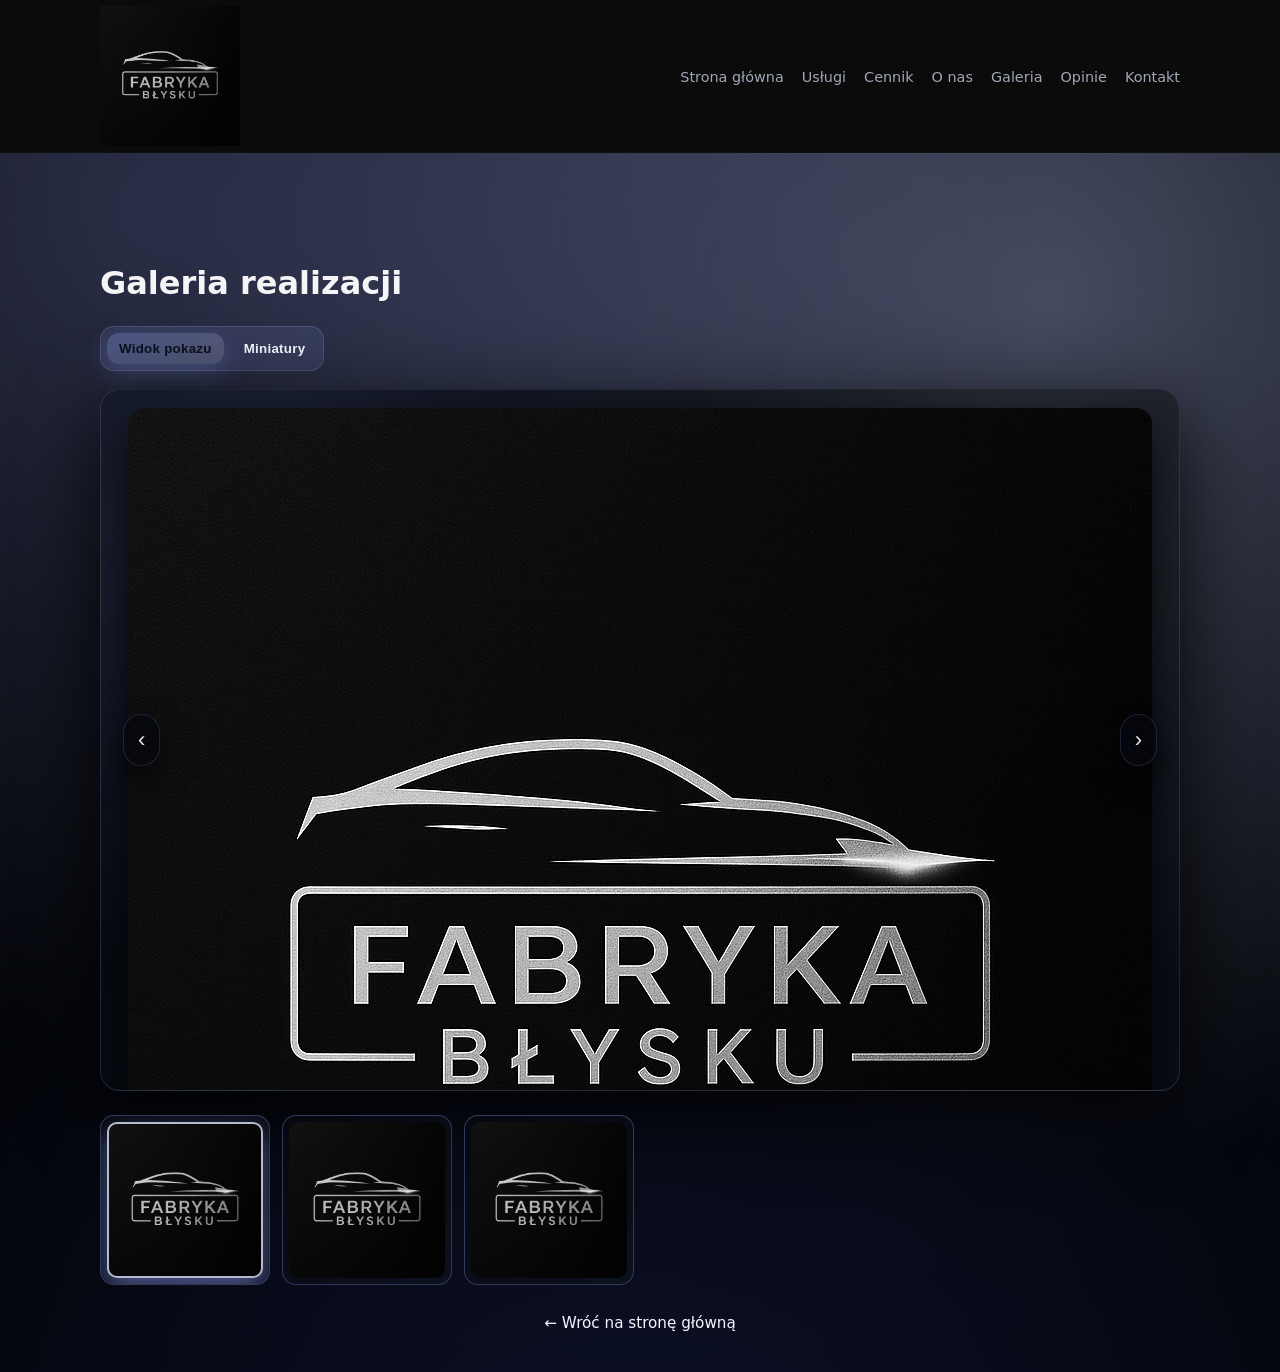
==== gallery.html @ 38658746 "Improve gallery fit and ensure reviews fallback" ====
<!DOCTYPE html>
<html lang="pl">
<head>
    <meta charset="UTF-8">
    <title>Galeria - Fabryka Błysku</title>
    <meta name="viewport" content="width=device-width, initial-scale=1">
    <link rel="stylesheet" href="style.css">
    <style>
        .gallery-page {
            min-height: 100vh;
            background:
                radial-gradient(circle at 12% 5%, rgba(158, 167, 255, 0.22) 0, transparent 52%),
                radial-gradient(circle at 82% 12%, rgba(192, 203, 255, 0.32) 0, transparent 58%),
                radial-gradient(circle at 50% 120%, rgba(37, 46, 113, 0.35) 0, transparent 55%);
            color: var(--color-text, #e5e7eb);
            padding-top: 90px;
            padding-bottom: 40px;
        }

        .gallery-wrapper {
            max-width: 1120px;
            margin: 0 auto;
            padding: 0 20px;
        }

        .gallery-header {
            margin-bottom: 24px;
        }

        .gallery-header h1 {
            font-size: 2rem;
            margin-bottom: 8px;
        }

        .gallery-header p {
            color: var(--color-text-muted, #9ca3af);
            max-width: 48rem;
        }

        .gallery-shell {
            display: flex;
            flex-direction: column;
            gap: 18px;
        }

        .gallery-toolbar {
            display: flex;
            justify-content: space-between;
            align-items: center;
            gap: 14px;
            flex-wrap: wrap;
        }

        .gallery-view-switch {
            display: inline-flex;
            gap: 8px;
            background: rgba(148, 163, 255, 0.12);
            padding: 6px;
            border-radius: 14px;
            border: 1px solid rgba(192, 203, 255, 0.16);
        }

        .gallery-chip {
            border: none;
            background: transparent;
            color: var(--color-primary-strong, #e5e7eb);
            padding: 8px 12px;
            border-radius: 12px;
            cursor: pointer;
            font-weight: 600;
            letter-spacing: 0.02em;
            transition: background 0.18s ease, transform 0.18s ease, color 0.18s ease;
        }

        .gallery-chip.is-active {
            background: linear-gradient(135deg, rgba(148, 163, 255, 0.28), rgba(224, 231, 255, 0.18));
            color: #0b1020;
            box-shadow: 0 10px 26px rgba(148, 163, 255, 0.26);
        }

        .gallery-slider {
            position: relative;
            border-radius: 20px;
            overflow: hidden;
            background: radial-gradient(circle at 12% 18%, rgba(148, 163, 255, 0.18), transparent 42%),
                        radial-gradient(circle at 86% 6%, rgba(255, 255, 255, 0.12), transparent 50%),
                        linear-gradient(145deg, rgba(5, 8, 14, 0.94), rgba(10, 15, 26, 0.96));
            box-shadow: 0 24px 80px rgba(0, 0, 0, 0.85);
            border: 1px solid rgba(192, 203, 255, 0.12);
            display: grid;
            grid-template-rows: 1fr auto;
            aspect-ratio: var(--active-ratio, 16 / 10);
            max-height: min(78vh, 760px);
            min-height: 360px;
            transition: aspect-ratio 0.35s ease;
        }

        .gallery-visual {
            position: relative;
            width: 100%;
            height: 100%;
            display: flex;
            align-items: center;
            justify-content: center;
            padding: 18px;
        }

        #gallery-active-image {
            max-width: 100%;
            max-height: 100%;
            width: auto;
            height: auto;
            object-fit: contain;
            border-radius: 16px;
            background: radial-gradient(circle at 20% 16%, rgba(148, 163, 255, 0.15), transparent 44%),
                        linear-gradient(145deg, rgba(10, 15, 24, 0.9), rgba(5, 8, 14, 0.94));
            box-shadow: 0 18px 48px rgba(0, 0, 0, 0.85);
        }

        .gallery-caption {
            position: absolute;
            left: 18px;
            right: 18px;
            bottom: 16px;
            display: flex;
            justify-content: space-between;
            align-items: center;
            gap: 12px;
            background: linear-gradient(90deg, rgba(5, 8, 14, 0.85), rgba(5, 8, 14, 0.3));
            border-radius: 12px;
            padding: 10px 12px;
            border: 1px solid rgba(255, 255, 255, 0.06);
        }

        .gallery-counter {
            font-weight: 700;
            color: var(--color-primary-strong, #e5e7eb);
            letter-spacing: 0.08em;
        }

        .gallery-name {
            color: var(--color-text-muted, #9ca3af);
            font-size: 0.95rem;
            white-space: nowrap;
            overflow: hidden;
            text-overflow: ellipsis;
        }

        .gallery-slider-nav {
            position: absolute;
            inset: 0;
            display: flex;
            align-items: center;
            justify-content: space-between;
            pointer-events: none;
            padding: 14px;
        }

        .gallery-arrow {
            pointer-events: auto;
            border: none;
            background: rgba(5, 8, 14, 0.72);
            padding: 12px 14px;
            border-radius: 999px;
            color: #e5e7eb;
            font-size: 22px;
            cursor: pointer;
            margin: 0 8px;
            transition: background 0.2s, transform 0.2s, box-shadow 0.2s;
            border: 1px solid rgba(148, 163, 255, 0.18);
            box-shadow: 0 16px 30px rgba(0, 0, 0, 0.6);
        }

        .gallery-arrow:hover {
            background: rgba(5, 8, 14, 0.95);
            transform: translateY(-1px);
            box-shadow: 0 20px 36px rgba(0, 0, 0, 0.75);
        }

        .gallery-dots {
            display: flex;
            gap: 8px;
            justify-content: center;
            padding: 12px 14px 18px;
        }

        .gallery-dot {
            width: 10px;
            height: 10px;
            border-radius: 999px;
            background: rgba(148, 163, 255, 0.25);
            border: 1px solid rgba(192, 203, 255, 0.12);
            transition: transform 0.18s ease, background 0.18s ease;
        }

        .gallery-dot.is-active {
            transform: scale(1.2);
            background: linear-gradient(135deg, rgba(148, 163, 255, 0.9), rgba(224, 231, 255, 0.75));
        }

        .gallery-thumbs {
            display: grid;
            grid-template-columns: repeat(auto-fill, minmax(160px, 1fr));
            gap: 12px;
            margin-top: 6px;
        }

        .gallery-thumb {
            position: relative;
            border-radius: 14px;
            overflow: hidden;
            border: 1px solid rgba(148, 163, 255, 0.3);
            background: linear-gradient(145deg, rgba(5, 8, 14, 0.98), rgba(12, 18, 30, 0.92));
            padding: 6px;
            cursor: pointer;
            transition: transform 0.16s ease, box-shadow 0.16s ease, border-color 0.16s ease;
            display: grid;
            place-items: center;
        }

        .gallery-thumb img {
            width: 100%;
            height: 100%;
            object-fit: cover;
            border-radius: 10px;
        }

        .gallery-thumb:hover {
            transform: translateY(-3px);
            border-color: rgba(224, 231, 255, 0.55);
            box-shadow: 0 16px 32px rgba(0, 0, 0, 0.7);
        }

        .gallery-thumb.is-active::after {
            content: "";
            position: absolute;
            inset: 6px;
            border: 2px solid rgba(224, 231, 255, 0.8);
            border-radius: 10px;
            pointer-events: none;
            box-shadow: 0 10px 26px rgba(148, 163, 255, 0.5);
        }

        .gallery-empty {
            color: var(--color-text-muted, #9ca3af);
            text-align: center;
            grid-column: 1 / -1;
        }

        .gallery-back {
            margin-top: 28px;
            text-align: center;
        }

        .gallery-back a {
            text-decoration: none;
            color: var(--color-primary-strong, #e5e7eb);
            font-size: 0.95rem;
        }

        @media (max-width: 900px) {
            .gallery-slider {
                aspect-ratio: var(--active-ratio, 4 / 3);
            }
        }

        @media (max-width: 768px) {
            .gallery-header h1 {
                font-size: 1.4rem;
            }
            .gallery-toolbar {
                align-items: flex-start;
            }
            .gallery-hint {
                font-size: 0.9rem;
            }
            .gallery-thumb {
                padding: 4px;
            }
        }
    </style>
</head>
<body class="body-gallery">
    <header class="site-header">
        <nav class="nav" aria-label="Główna nawigacja">
            <div class="nav-logo">
                <a href="index.html" aria-label="Powrót na stronę główną">
                    <img src="assets/img/logo-fabryka-blysku.png" alt="Fabryka Błysku - logo" class="logo-img">
                </a>
            </div>
            <button class="nav-toggle" aria-label="Otwórz menu" aria-expanded="false">
                <span class="nav-toggle-bar"></span>
                <span class="nav-toggle-bar"></span>
                <span class="nav-toggle-bar"></span>
            </button>
            <ul class="nav-links">
                <li><a href="index.html#start">Strona główna</a></li>
                <li><a href="index.html#uslugi">Usługi</a></li>
                <li><a href="index.html#cennik">Cennik</a></li>
                <li><a href="index.html#onas">O nas</a></li>
                <li><a href="gallery.html">Galeria</a></li>
                <li><a href="index.html#opinie">Opinie</a></li>
                <li><a href="index.html#kontakt">Kontakt</a></li>
            </ul>
        </nav>
    </header>

    <main class="gallery-page">
        <div class="gallery-wrapper">
            <header class="gallery-header">
                <h1>Galeria realizacji</h1>
            </header>

            <section aria-label="Pokaz slajdów z realizacjami" class="gallery-shell">
                <div class="gallery-toolbar">
                    <div class="gallery-view-switch" role="group" aria-label="Przełącz widok galerii">
                        <button class="gallery-chip is-active" type="button" data-view="slider">Widok pokazu</button>
                        <button class="gallery-chip" type="button" data-view="grid">Miniatury</button>
                    </div>
                </div>

                <div class="gallery-slider" id="gallery-slider" aria-live="polite">
                    <div class="gallery-visual">
                        <img id="gallery-active-image" src="" alt="" loading="lazy">
                        <div class="gallery-caption">
                            <span class="gallery-counter" id="gallery-counter">0/0</span>
                            <span class="gallery-name" id="gallery-name">Ładuję zdjęcia...</span>
                        </div>
                    </div>

                    <div class="gallery-slider-nav">
                        <button class="gallery-arrow" type="button" data-direction="prev" aria-label="Poprzednie zdjęcie">‹</button>
                        <button class="gallery-arrow" type="button" data-direction="next" aria-label="Następne zdjęcie">›</button>
                    </div>
                    <div class="gallery-dots" id="gallery-dots" aria-hidden="true"></div>
                </div>

                <div class="gallery-thumbs" id="gallery-thumbs" aria-label="Miniatury realizacji"></div>
            </section>

            <div class="gallery-back">
                <a href="index.html#start">← Wróć na stronę główną</a>
            </div>
        </div>
    </main>

    <script src="script.js"></script>
    <script src="gallery.js"></script>
</body>
</html>
---- style.css ----
﻿/* Zmienne i reset */
:root {
    --color-bg: #05070a;
    --color-bg-elevated: #0b0f16;
    --color-bg-soft: #10151f;
    --color-primary: #e0e7ff;
    --color-primary-strong: #f5f7ff;
    --color-accent: #9ea7ff;
    --color-accent-strong: #c0cbff;
    --color-silver: #c0c4d2;
    --color-border: #242a36;
    --color-text: #f5f5f7;
    --color-text-muted: #a1a7b7;
    --shadow-soft: 0 18px 40px rgba(0, 0, 0, 0.6);
    --radius-md: 12px;
    --radius-lg: 20px;
    --radius-pill: 999px;

    --font-sans: system-ui, -apple-system, BlinkMacSystemFont, "Segoe UI", sans-serif;

    --transition-fast: 0.18s ease-out;
    --transition-med: 0.28s ease-out;

    --container-width: 1120px;
}

*,
*::before,
*::after {
    box-sizing: border-box;
}

html {
    scroll-behavior: smooth;
}

body {
    margin: 0;
    font-family: var(--font-sans);
    background: radial-gradient(circle at top, #121725 0, #05070a 55%, #020308 100%);
    color: var(--color-text);
    -webkit-font-smoothing: antialiased;
}

/* Kontener */

.container {
    max-width: var(--container-width);
    margin: 0 auto;
    padding-inline: 20px;
}

/* Sekcje */

.section {
    padding: 80px 0;
    position: relative;
}

.section-header {
    margin: 0 auto 32px;
    text-align: center;
}

.section-header h2 {
    font-size: 1.8rem;
    letter-spacing: 0.08em;
    text-transform: uppercase;
    margin: 0 0 10px;
    color: var(--color-primary-strong);
}

.section-header p {
    margin: 0;
    color: var(--color-text-muted);
}

/* Observed sections - animacje wejĹ›cia */

.js-observe {
    opacity: 0;
    transform: translateY(40px) scale(0.98);
    transition:
        opacity var(--transition-med),
        transform var(--transition-med);
}

.js-observe.in-view {
    opacity: 1;
    transform: translateY(0) scale(1);
}

/* Header / nawigacja */

.site-header {
    position: sticky;
    top: 0;
    z-index: 1000;
    backdrop-filter: blur(16px);
    background: #0b0b0b;
    border-bottom: 1px solid rgba(255, 255, 255, 0.02);
}

.nav {
    max-width: var(--container-width);
    margin: 0 auto;
    padding: 6px 20px;
    display: flex;
    align-items: center;
    justify-content: space-between;
}

/* Logo */

.nav-logo {
    display: flex;
    align-items: center;
    gap: 10px;
}

.logo-img {
    height: 64px;
    width: auto;
    display: block;
}

/* Menu desktop */

.nav-links {
    list-style: none;
    margin: 0;
    padding: 0;
    display: none;
    gap: 18px;
    align-items: center;
}

.nav-links a {
    text-decoration: none;
    color: var(--color-text-muted);
    font-size: 0.9rem;
    position: relative;
    padding: 6px 0;
}

.nav-links a::after {
    content: "";
    position: absolute;
    left: 0;
    bottom: 0;
    width: 0;
    height: 2px;
    border-radius: var(--radius-pill);
    background: linear-gradient(90deg, var(--color-accent), var(--color-primary-strong));
    transition: width var(--transition-fast);
}

.nav-links a:hover,
.nav-links a:focus-visible {
    color: var(--color-primary-strong);
}

.nav-links a:hover::after,
.nav-links a:focus-visible::after {
    width: 100%;
}

/* Hamburger */

.nav-toggle {
    border: none;
    background: transparent;
    padding: 6px;
    border-radius: 999px;
    display: inline-flex;
    flex-direction: column;
    justify-content: center;
    gap: 5px;
    cursor: pointer;
}

.nav-toggle-bar {
    width: 20px;
    height: 2px;
    border-radius: 999px;
    background: var(--color-primary);
    transition: transform 0.18s ease-out, opacity 0.18s ease-out;
}

/* Mobilne menu */

body.nav-open .nav-links {
    position: absolute;
    inset: 100% 10px auto 10px;
    background: rgba(5, 7, 10, 0.98);
    border-radius: 0 0 16px 16px;
    box-shadow: 0 24px 40px rgba(0, 0, 0, 0.8);
    display: flex;
    flex-direction: column;
    padding: 10px 16px 16px;
}

body.nav-open .nav-toggle-bar:nth-child(1) {
    transform: translateY(7px) rotate(45deg);
}

body.nav-open .nav-toggle-bar:nth-child(2) {
    opacity: 0;
}

body.nav-open .nav-toggle-bar:nth-child(3) {
    transform: translateY(-7px) rotate(-45deg);
}

/* HERO */

.hero {
    position: relative;
    min-height: calc(100vh - 62px);
    display: flex;
    align-items: center;
    overflow: hidden;
    padding: 0 0 60px;
}

.hero-bg-layer {
    position: absolute;
    inset: 0;
    z-index: -1;
    background:
        radial-gradient(circle at 10% 0, rgba(158, 167, 255, 0.16) 0, transparent 55%),
        radial-gradient(circle at 80% 10%, rgba(192, 203, 255, 0.22) 0, transparent 52%),
        radial-gradient(circle at 50% 120%, rgba(37, 46, 113, 0.35) 0, transparent 55%);
    mix-blend-mode: screen;
    pointer-events: none;
    opacity: 0.9;
}

/* Dodatkowy glow po prawej stronie */
.hero-glow {
    position: absolute;
    z-index: 0;
    right: -16%;
    bottom: -30%;
    width: 520px;
    height: 520px;
    background:
        radial-gradient(circle at 30% 20%, rgba(240, 244, 255, 0.22), transparent 60%),
        radial-gradient(circle at 70% 80%, rgba(107, 114, 255, 0.38), transparent 65%);
    filter: blur(4px);
    opacity: 0.85;
    pointer-events: none;
}

.hero-inner {
    position: relative;
    width: 100%;
    z-index: 2;
}

.hero-content {
    max-width: 42rem;
    margin: 0 auto;
    padding-inline: 20px;
}

.hero h1 {
    font-size: 2.1rem;
    margin: 0 0 16px;
    letter-spacing: 0.06em;
    text-transform: uppercase;
}

.hero-subtitle {
    margin: 0 0 24px;
    color: var(--color-text-muted);
    font-size: 1rem;
    line-height: 1.6;
}

.hero-cta {
    display: flex;
    flex-wrap: wrap;
    gap: 12px;
}

/* Przyciski */

.btn {
    border-radius: var(--radius-pill);
    padding: 10px 22px;
    border: 1px solid transparent;
    font-size: 0.9rem;
    font-weight: 500;
    cursor: pointer;
    display: inline-flex;
    align-items: center;
    justify-content: center;
    gap: 6px;
    transition:
        transform var(--transition-fast),
        box-shadow var(--transition-fast),
        background var(--transition-fast),
        border-color var(--transition-fast),
        color var(--transition-fast);
    text-decoration: none;
}

.btn-primary {
    background: radial-gradient(circle at top left, #f5f7ff, #c0cbff);
    color: #05070a;
    box-shadow: var(--shadow-soft);
}

.btn-primary:hover,
.btn-primary:focus-visible {
    transform: translateY(-2px) scale(1.02);
    box-shadow: 0 26px 46px rgba(0, 0, 0, 0.88);
}

.btn-secondary {
    background: rgba(10, 16, 28, 0.9);
    border-color: rgba(192, 203, 255, 0.4);
    color: var(--color-primary-strong);
}

.btn-secondary:hover,
.btn-secondary:focus-visible {
    background: rgba(16, 22, 38, 0.95);
    border-color: rgba(224, 231, 255, 0.95);
    transform: translateY(-2px) scale(1.02);
}

/* Specjalny przycisk kontaktu */

.contact-call-btn {
    margin-top: 18px;
    padding-inline: 26px;
    font-weight: 600;
    color: #05070a !important;
    text-decoration: none !important;
}

/* USĹUGI */

.section-services .services-grid {
    display: grid;
    grid-template-columns: minmax(0, 1fr);
    gap: 18px;
}

.service-card {
    background: linear-gradient(145deg, rgba(11, 15, 22, 0.96), rgba(6, 9, 15, 0.98));
    border-radius: var(--radius-lg);
    border: 1px solid rgba(192, 196, 210, 0.08);
    padding: 20px 18px;
    box-shadow: 0 18px 40px rgba(0, 0, 0, 0.75);
    display: flex;
    flex-direction: column;
    gap: 8px;
    transition:
        transform 0.22s ease-out,
        box-shadow 0.22s ease-out,
        border-color 0.22s ease-out,
        background 0.22s ease-out;
}

.service-card:hover {
    transform: translateY(-6px) scale(1.03);
    box-shadow: 0 30px 60px rgba(0, 0, 0, 0.95);
    border-color: rgba(192, 203, 255, 0.35);
    background: linear-gradient(145deg, rgba(15, 20, 34, 0.98), rgba(6, 9, 15, 0.98));
}

.service-icon {
    margin-bottom: 4px;
}

.service-card h3 {
    margin: 0 0 4px;
    font-size: 1.1rem;
}

.service-card p {
    margin: 0 0 10px;
    color: var(--color-text-muted);
    font-size: 0.9rem;
}

.service-btn {
    align-self: flex-start;
    border-radius: var(--radius-pill);
    border: 1px solid rgba(158, 167, 255, 0.6);
    padding: 6px 12px;
    background: transparent;
    color: var(--color-accent-strong);
    font-size: 0.8rem;
    cursor: pointer;
    text-transform: uppercase;
    letter-spacing: 0.08em;
    font-weight: 500;
    transition:
        background var(--transition-fast),
        color var(--transition-fast),
        transform var(--transition-fast),
        box-shadow var(--transition-fast);
}

.service-btn:hover,
.service-btn:focus-visible {
    background: radial-gradient(circle at top left, rgba(158, 167, 255, 0.25), rgba(11, 15, 22, 0.96));
    transform: translateY(-1px);
    box-shadow: 0 8px 24px rgba(0, 0, 0, 0.75);
}

/* Ikony wektorowe - rĂłĹĽne ksztaĹ‚ty */

.icon {
    display: inline-block;
    width: 34px;
    height: 22px;
    border-radius: 999px;
    border: 1px solid rgba(192, 203, 255, 0.75);
    position: relative;
}

.icon::after {
    content: "";
    position: absolute;
    inset: 4px;
    border-radius: inherit;
    border: 1px solid rgba(192, 203, 255, 0.4);
}

/* Mycie - fale */
.icon-wash::before {
    content: "";
    position: absolute;
    left: 5px;
    right: 5px;
    bottom: 4px;
    height: 6px;
    border-radius: 999px;
    background: linear-gradient(90deg, #60a5fa, #a5b4fc);
}

/* WnÄ™trze - fotel */
.icon-interior::before {
    content: "";
    position: absolute;
    left: 7px;
    top: 5px;
    width: 12px;
    height: 10px;
    border-radius: 6px 6px 4px 4px;
    border: 2px solid #a5b4fc;
}

/* Tapicerka - krople */
.icon-upholstery::before {
    content: "";
    position: absolute;
    left: 8px;
    top: 4px;
    width: 6px;
    height: 10px;
    border-radius: 999px;
    background: radial-gradient(circle at 30% 0, #e5e7eb, #a5b4fc);
}
.icon-upholstery::after {
    content: "";
    position: absolute;
    right: 8px;
    top: 7px;
    width: 5px;
    height: 8px;
    border-radius: 999px;
    background: radial-gradient(circle at 30% 0, #e5e7eb, #818cf8);
}

/* Detailing - promieĹ„ polerki */
.icon-detailing::before {
    content: "";
    position: absolute;
    left: 6px;
    top: 4px;
    width: 20px;
    height: 20px;
    border-radius: 999px;
    border: 2px solid rgba(248, 250, 252, 0.85);
    box-shadow: 0 0 8px rgba(248, 250, 252, 0.6);
}

/* PPF - tarcza */
.icon-ppf::before {
    content: "";
    position: absolute;
    inset: 5px 8px 5px 8px;
    border-radius: 8px;
    border: 2px solid #4f46e5;
}

/* Pakiety - stos kart */
.icon-packages::before {
    content: "";
    position: absolute;
    inset: 6px 10px 8px 6px;
    border-radius: 6px;
    border: 1px solid #a5b4fc;
}
.icon-packages::after {
    content: "";
    position: absolute;
    inset: 4px 6px 10px 10px;
    border-radius: 6px;
    border: 1px solid rgba(148, 163, 184, 0.7);
}

/* ZespĂłĹ‚ */
.icon-team::before {
    content: "";
    position: absolute;
    left: 6px;
    bottom: 5px;
    width: 8px;
    height: 8px;
    border-radius: 999px;
    border: 2px solid #e5e7eb;
}
.icon-team::after {
    content: "";
    position: absolute;
    right: 6px;
    bottom: 5px;
    width: 8px;
    height: 8px;
    border-radius: 999px;
    border: 2px solid #a5b4fc;
}

/* Chemia */
.icon-chemistry::before {
    content: "";
    position: absolute;
    left: 11px;
    top: 3px;
    width: 10px;
    height: 14px;
    border-radius: 2px 2px 8px 8px;
    border: 2px solid #a5b4fc;
}

/* Detale */
.icon-detail::before {
    content: "";
    position: absolute;
    left: 9px;
    top: 6px;
    width: 14px;
    height: 10px;
    border-radius: 6px;
    border: 2px solid #e5e7eb;
    box-shadow: 0 0 8px rgba(248, 250, 252, 0.6);
}

/* O NAS */

.section-about .about-content {
    display: grid;
    grid-template-columns: minmax(0, 1fr);
    gap: 22px;
    margin-top: 10px;
}

.about-text p {
    margin: 0 0 10px;
    color: var(--color-text-muted);
}

.about-highlights {
    list-style: none;
    margin: 0;
    padding: 0;
    display: grid;
    gap: 14px;
}

.about-highlights li {
    display: grid;
    grid-template-columns: auto minmax(0, 1fr);
    gap: 10px;
    padding: 12px 14px;
    border-radius: var(--radius-md);
    border: 1px solid rgba(192, 196, 210, 0.16);
    background: radial-gradient(circle at top left, rgba(158, 167, 255, 0.16), rgba(9, 12, 20, 0.98));
    transition:
        transform var(--transition-med),
        box-shadow var(--transition-med);
}

.about-highlights li:hover {
    transform: translateY(-4px) scale(1.02);
    box-shadow: 0 22px 44px rgba(0, 0, 0, 0.9);
}

.about-icon {
    font-size: 1.4rem;
    align-self: flex-start;
}

/* GALERIA */

.section-gallery .gallery-grid {
    display: grid;
    grid-template-columns: repeat(2, minmax(0, 1fr));
    gap: 10px;
}

.gallery-item {
    margin: 0;
}

.gallery-placeholder {
    border-radius: 14px;
    border: 1px dashed rgba(158, 167, 255, 0.5);
    padding: 40px 10px;
    text-align: center;
    font-size: 0.9rem;
    color: var(--color-text-muted);
    background: linear-gradient(135deg, rgba(12, 16, 26, 0.98), rgba(6, 9, 15, 0.98));
}

/* CENNIK */

.section-pricing .pricing-categories,
.section-pricing .pricing-extras,
.section-pricing .pricing-winter {
    margin-bottom: 28px;
}

.pricing-table-wrapper {
    border-radius: var(--radius-lg);
    overflow: hidden;
    border: 1px solid rgba(192, 196, 210, 0.18);
    background: rgba(6, 9, 15, 0.96);
    box-shadow: 0 16px 36px rgba(0, 0, 0, 0.8);
}

.pricing-table {
    width: 100%;
    border-collapse: collapse;
    font-size: 0.9rem;
}

.pricing-table th,
.pricing-table td {
    padding: 10px 12px;
    border-bottom: 1px solid rgba(36, 42, 54, 0.9);
}

.pricing-table th {
    text-align: left;
    background: rgba(14, 20, 32, 0.98);
    font-weight: 500;
    color: var(--color-primary-strong);
}

.pricing-table tbody tr:nth-child(even) {
    background: rgba(12, 17, 28, 0.9);
}

.pricing-table tbody tr:hover {
    background: rgba(18, 22, 34, 0.96);
}

.pricing-loading {
    padding: 16px 14px;
    font-size: 0.9rem;
    color: var(--color-text-muted);
}

/* UsĹ‚ugi dodatkowe */

.pricing-extras-grid {
    display: grid;
    grid-template-columns: minmax(0, 1fr);
    gap: 12px;
}

.pricing-extra-item {
    border-radius: var(--radius-md);
    border: 1px solid rgba(192, 196, 210, 0.16);
    background: linear-gradient(135deg, rgba(10, 14, 24, 0.98), rgba(5, 7, 12, 0.98));
    padding: 10px 12px;
    display: flex;
    justify-content: space-between;
    align-items: baseline;
    font-size: 0.9rem;
}

.pricing-extra-name {
    color: var(--color-text);
}

.pricing-extra-note {
    color: var(--color-text-muted);
    font-size: 0.85rem;
}

/* Pakiety zimowe */

.pricing-winter-info {
    margin: 0 0 10px;
    color: var(--color-text-muted);
    font-size: 0.9rem;
}

.pricing-winter-grid {
    display: grid;
    grid-template-columns: minmax(0, 1fr);
    gap: 12px;
}

.pricing-winter-item {
    border-radius: var(--radius-md);
    border: 1px solid rgba(192, 196, 210, 0.16);
    background: linear-gradient(135deg, rgba(12, 16, 26, 0.98), rgba(6, 9, 15, 0.98));
    padding: 12px 14px;
    font-size: 0.9rem;
}

/* OPINIE */

.section-reviews .reviews-grid {
    display: grid;
    grid-template-columns: repeat(auto-fit, minmax(260px, 1fr));
    gap: 16px;
}

.review-card {
    border-radius: var(--radius-lg);
    border: 1px solid rgba(192, 196, 210, 0.2);
    background:
        radial-gradient(circle at 12% 0%, rgba(158, 167, 255, 0.15), transparent 42%),
        linear-gradient(155deg, rgba(12, 16, 26, 0.98), rgba(6, 9, 15, 0.98));
    padding: 16px 14px;
    box-shadow: 0 14px 32px rgba(0, 0, 0, 0.8);
    font-size: 0.9rem;
    transition:
        transform 0.22s ease-out,
        box-shadow 0.22s ease-out,
        border-color 0.22s ease-out;
}

.review-card:hover {
    transform: translateY(-5px) scale(1.02);
    box-shadow: 0 26px 52px rgba(0, 0, 0, 0.96);
    border-color: rgba(224, 231, 255, 0.45);
}

.review-header {
    display: flex;
    align-items: center;
    gap: 12px;
    margin-bottom: 10px;
}

.review-avatar {
    width: 40px;
    height: 40px;
    border-radius: 50%;
    overflow: hidden;
    background: radial-gradient(circle at 30% 30%, rgba(148, 163, 255, 0.25), rgba(12, 16, 26, 0.95));
    display: grid;
    place-items: center;
    color: #facc15;
    font-weight: 700;
    border: 1px solid rgba(192, 203, 255, 0.25);
}

.review-avatar img {
    width: 100%;
    height: 100%;
    object-fit: cover;
}

.review-meta {
    display: flex;
    flex-direction: column;
    gap: 2px;
}

.review-meta strong {
    color: var(--color-primary-strong);
}

.review-meta span {
    color: var(--color-text-muted);
    font-size: 0.85rem;
}

.review-source {
    margin-left: auto;
    background: rgba(148, 163, 255, 0.16);
    color: var(--color-primary-strong);
    padding: 6px 10px;
    border-radius: 999px;
    font-size: 0.8rem;
    border: 1px solid rgba(192, 203, 255, 0.2);
    letter-spacing: 0.04em;
}

.review-text {
    margin: 0 0 10px;
    color: var(--color-text-muted);
}

.review-rating {
    margin: 0;
    color: #facc15;
    letter-spacing: 2px;
    display: flex;
    align-items: center;
    gap: 10px;
    flex-wrap: wrap;
}

.review-link {
    color: var(--color-primary-strong);
    font-size: 0.85rem;
}

.reviews-loading {
    grid-column: 1 / -1;
    text-align: center;
    color: var(--color-text-muted);
}

/* KONTAKT */

.section-contact .contact-layout {
    display: grid;
    grid-template-columns: minmax(0, 1fr);
    gap: 20px;
    margin-bottom: 22px;
}

.contact-info {
    background: linear-gradient(150deg, rgba(11, 15, 22, 0.98), rgba(6, 9, 15, 0.98));
    border-radius: var(--radius-lg);
    padding: 18px 16px;
    border: 1px solid rgba(192, 196, 210, 0.18);
    box-shadow: 0 16px 34px rgba(0, 0, 0, 0.9);
}

.contact-block + .contact-block {
    margin-top: 10px;
}

.contact-block h3 {
    margin: 0 0 4px;
    font-size: 1rem;
}

.contact-block p {
    margin: 0;
    font-size: 0.9rem;
    color: var(--color-text-muted);
}

.contact-info a {
    color: var(--color-accent-strong);
    text-decoration: none;
}

.contact-info a:hover,
.contact-info a:focus-visible {
    text-decoration: underline;
}

.contact-form-wrapper {
    border-radius: var(--radius-lg);
    padding: 18px 16px;
    border: 1px solid rgba(192, 196, 210, 0.18);
    background: linear-gradient(145deg, rgba(11, 15, 22, 0.98), rgba(6, 9, 15, 0.99));
    box-shadow: 0 16px 34px rgba(0, 0, 0, 0.9);
}

.contact-form-wrapper h3 {
    margin: 0 0 14px;
    font-size: 1.05rem;
}

.form-field {
    margin-bottom: 10px;
}

.form-field label {
    display: block;
    font-size: 0.85rem;
    margin-bottom: 4px;
    color: var(--color-text-muted);
}

.field-required {
    color: #fecaca;
}

.form-field input,
.form-field textarea {
    width: 100%;
    padding: 8px 10px;
    border-radius: 10px;
    border: 1px solid rgba(36, 42, 54, 0.96);
    background: rgba(3, 5, 10, 0.98);
    color: var(--color-text);
    font: inherit;
    outline: none;
    transition:
        border-color var(--transition-fast),
        box-shadow var(--transition-fast),
        background var(--transition-fast),
        transform var(--transition-fast);
}

.form-field input:focus-visible,
.form-field textarea:focus-visible {
    border-color: rgba(192, 203, 255, 0.7);
    box-shadow: 0 0 0 1px rgba(192, 203, 255, 0.5);
    background: rgba(5, 7, 14, 0.98);
    transform: translateY(-1px);
}

.form-message {
    margin-top: 8px;
    font-size: 0.85rem;
}

/* Mapka */

.map-wrapper {
    border-radius: var(--radius-lg);
    overflow: hidden;
    border: 1px solid rgba(192, 196, 210, 0.18);
    box-shadow: 0 16px 34px rgba(0, 0, 0, 0.9);
    background: #000;
    min-height: 220px;
    margin-top: 10px;
}

.map-wrapper iframe {
    width: 100%;
    min-height: 220px;
    border: 0;
}

/* Stopka */

.site-footer {
    border-top: 1px solid rgba(36, 42, 54, 0.9);
    padding: 14px 0 18px;
    background: #05070a;
    font-size: 0.85rem;
    color: var(--color-text-muted);
}

.footer-inner {
    display: flex;
    flex-direction: column;
    gap: 6px;
    align-items: flex-start;
    justify-content: space-between;
}

.footer-main {
    display: flex;
    flex-wrap: wrap;
    gap: 12px;
    align-items: baseline;
}

.footer-link {
    text-decoration: none;
    color: var(--color-accent-strong);
}

.footer-link:hover,
.footer-link:focus-visible {
    text-decoration: underline;
}

.footer-signature {
    margin: 0;
    font-size: 0.8rem;
}

.footer-signature span {
    color: var(--color-primary-strong);
}

.footer-email {
    color: var(--color-text-muted);
    text-decoration: none;
}

.footer-email:hover,
.footer-email:focus-visible {
    color: var(--color-accent-strong);
    text-decoration: underline;
}

/* Baner cookies */

.cookie-banner {
    position: fixed;
    inset: auto 12px 12px 12px;
    max-width: 420px;
    border-radius: var(--radius-lg);
    background: rgba(6, 9, 15, 0.98);
    border: 1px solid rgba(192, 196, 210, 0.28);
    padding: 12px 14px;
    font-size: 0.8rem;
    color: var(--color-text-muted);
    display: none;
    gap: 10px;
    align-items: center;
    box-shadow: 0 20px 40px rgba(0, 0, 0, 0.85);
    z-index: 1200;
}

.cookie-banner p {
    margin: 0 0 6px;
}

.cookie-banner a {
    color: var(--color-accent-strong);
}

.cookie-banner .btn {
    font-size: 0.8rem;
    padding-inline: 16px;
}

/* RESPONSYWNOĹšÄ† */

@media (min-width: 600px) {
    .section {
        padding-inline: 0;
    }

    .hero h1 {
        font-size: 2.8rem;
    }

    .section-gallery .gallery-grid {
        grid-template-columns: repeat(3, minmax(0, 1fr));
    }
}

@media (min-width: 768px) {
    .nav-links {
        display: flex;
    }

    .nav-toggle {
        display: none;
    }

    .hero-content {
        margin-left: 10%;
    }

    .section-services .services-grid {
        grid-template-columns: repeat(3, minmax(0, 1fr));
    }

    .section-about .about-content {
        grid-template-columns: 1.05fr 1.1fr;
    }

    .section-reviews .reviews-grid {
        grid-template-columns: repeat(auto-fit, minmax(260px, 1fr));
    }

    .section-contact .contact-layout {
        grid-template-columns: 1.05fr 1.1fr;
    }

    .footer-inner {
        flex-direction: row;
        align-items: center;
    }
}

@media (min-width: 1024px) {
    .hero h1 {
        font-size: 3.2rem;
    }

    .cookie-banner {
        inset: auto 24px 24px auto;
    }
}

/* WCAG - kontrast komunikatĂłw formularza */

.form-message.error {
    color: #fecaca;
}

.form-message.success {
    color: #bbf7d0;
}


/* === AUTO-UPDATES: Fabryka BĹ‚ysku custom tweaks === */

/* 1. WiÄ™ksze logo w nawigacji */
.logo-img {
    height: 120px;
}

/* 2. WiÄ™kszy hero heading + tekst + przyciski */
.hero h1 {
    font-size: 2.8rem;
    line-height: 1.15;
}

.hero-subtitle {
    font-size: 1.05rem;
    max-width: 40rem;
}

.hero-cta .btn {
    font-size: 1rem;
    padding: 12px 26px;
}

/* Desktop - jeszcze wiÄ™kszy nagĹ‚Ăłwek, ĹĽeby zapeĹ‚niÄ‡ przestrzeĹ„ */
@media (min-width: 768px) {
    .hero h1 {
        font-size: 3.6rem;
    }
}

@media (min-width: 1024px) {
    .hero h1 {
        font-size: 4.1rem;
    }
}

/* 3. UsuniÄ™cie kwadratowego "glowa" w rogu hero */
.hero-glow {
    display: none;
}


/* --- AUTO PATCH --- */
.logo-img { height: 140px !important; width: auto !important; }

.hero-glow, .hero-bg-box, .hero-bg-layer-extra {
    display: none !important;
}

.hero h1 {
    font-size: 4.2rem !important;
    line-height: 1.15 !important;
}

.hero-subtitle {
    font-size: 1.45rem !important;
    max-width: 650px !important;
}

.hero-cta .btn {
    font-size: 1.25rem !important;
    padding: 1.1rem 2.8rem !important;
}



/* --- CUSTOM TWEAKS (2025-11-16) --- */

/* Mniejsze nagłówki w sekcji hero */
.hero h1 {
    font-size: 2.6rem !important;
    line-height: 1.2 !important;
}

.hero-subtitle {
    font-size: 1.05rem !important;
}

/* Ikony Tabler w sekcji usług i o nas */
.service-icon {
    margin-bottom: 6px;
    width: 52px;
    height: 52px;
    border-radius: 999px;
    background: radial-gradient(circle at 30% 0, rgba(246, 248, 255, 0.14), rgba(148, 163, 255, 0.28));
    display: flex;
    align-items: center;
    justify-content: center;
}

.service-icon .ti {
    font-size: 1.5rem;
    color: var(--color-primary-strong);
}

.about-icon {
    font-size: 1.5rem;
    width: 44px;
    height: 44px;
    border-radius: 999px;
    background: radial-gradient(circle at 30% 0, rgba(246, 248, 255, 0.14), rgba(148, 163, 255, 0.28));
    display: inline-flex;
    align-items: center;
    justify-content: center;
    flex-shrink: 0;
}

.about-icon .ti {
    font-size: 1.3rem;
    color: var(--color-primary-strong);
}







/* Dekoracyjne bańki w sekcji hero - lekki efekt canvas */
.hero-bubbles-canvas {
    position: absolute;
    inset: 0;
    width: 100%;
    height: 100%;
    pointer-events: none;
    z-index: 1;
    mix-blend-mode: normal;
    filter: drop-shadow(0 4px 6px rgba(0, 0, 0, 0.3));
}
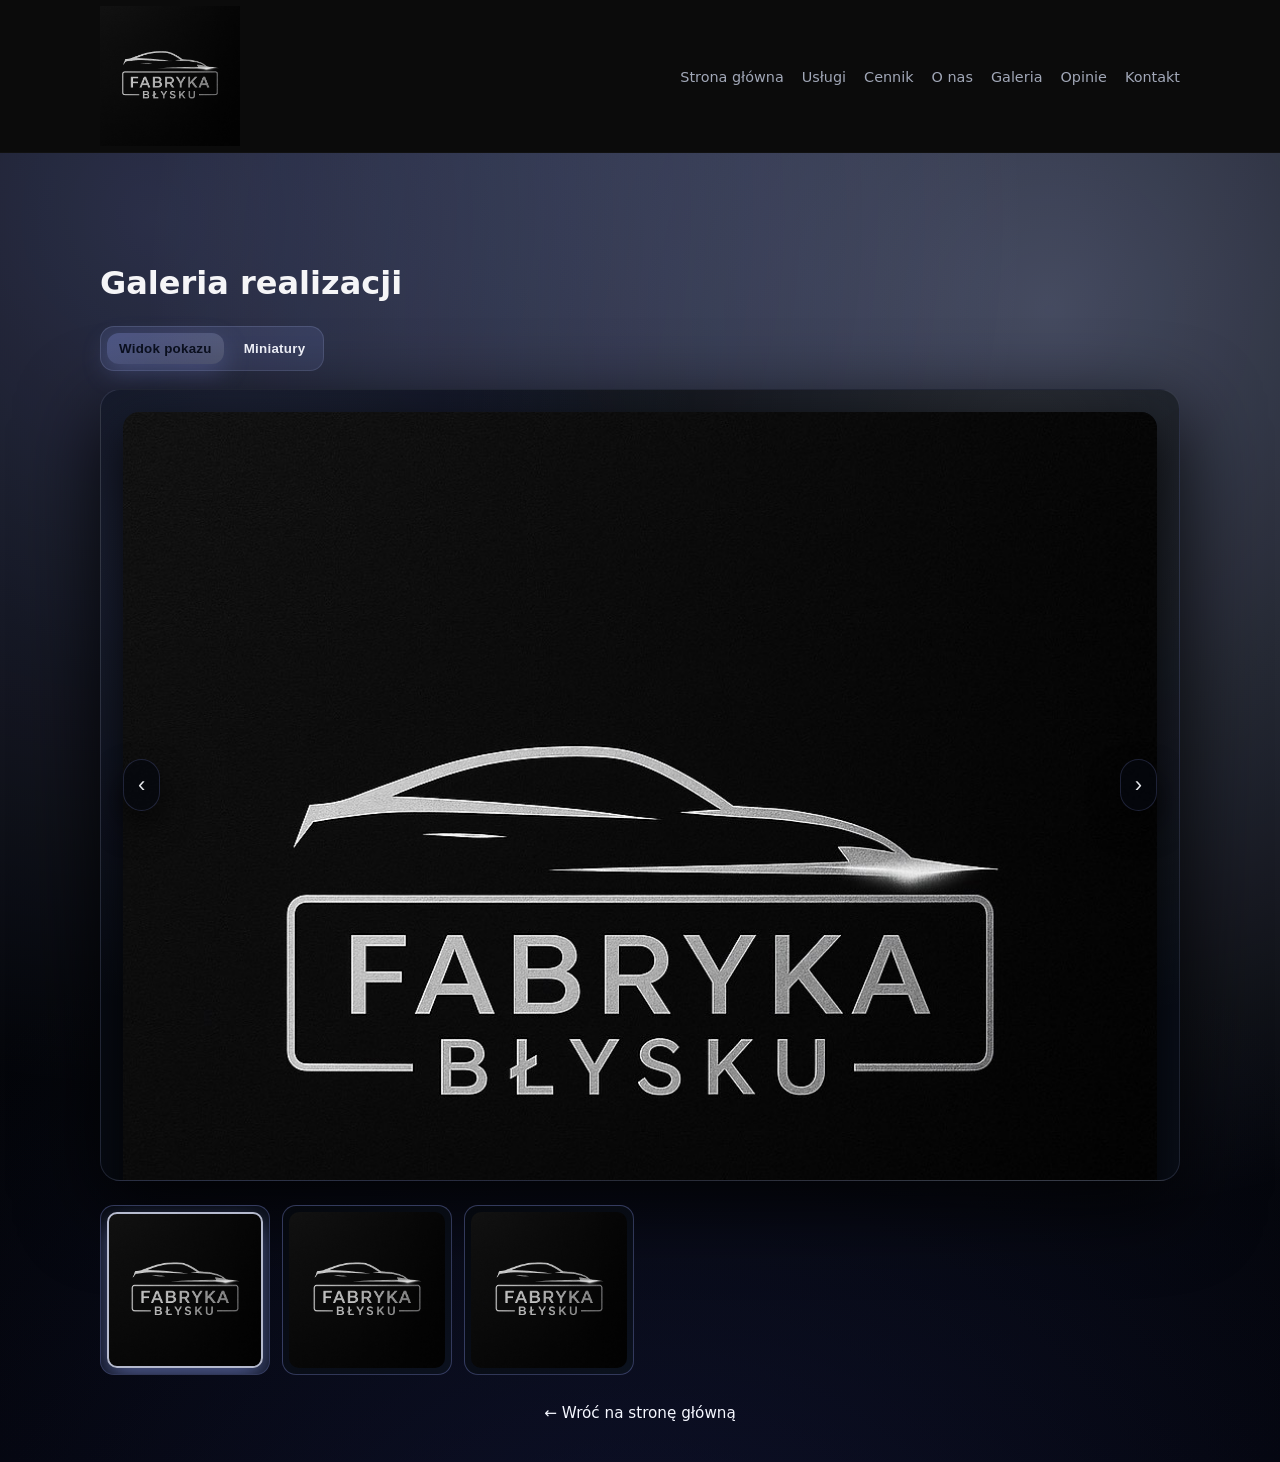
==== commit 9f326ad9: "Improve gallery fitting and allow external reviews endpoint" ====
--- a/gallery.html
+++ b/gallery.html
@@ -89,32 +89,33 @@
             border: 1px solid rgba(192, 203, 255, 0.12);
             display: grid;
             grid-template-rows: 1fr auto;
-            aspect-ratio: var(--active-ratio, 16 / 10);
-            max-height: min(78vh, 760px);
+            height: var(--active-height, auto);
+            max-height: min(88vh, 820px);
             min-height: 360px;
-            transition: aspect-ratio 0.35s ease;
+            transition: height 0.35s ease;
         }
 
         .gallery-visual {
             position: relative;
             width: 100%;
             height: 100%;
-            display: flex;
-            align-items: center;
-            justify-content: center;
-            padding: 18px;
+            display: grid;
+            place-items: center;
+            padding: clamp(12px, 2vw, 22px);
         }
 
         #gallery-active-image {
+            width: 100%;
+            height: 100%;
             max-width: 100%;
             max-height: 100%;
-            width: auto;
-            height: auto;
-            object-fit: contain;
+            object-fit: contain !important;
+            object-position: center center;
             border-radius: 16px;
             background: radial-gradient(circle at 20% 16%, rgba(148, 163, 255, 0.15), transparent 44%),
                         linear-gradient(145deg, rgba(10, 15, 24, 0.9), rgba(5, 8, 14, 0.94));
             box-shadow: 0 18px 48px rgba(0, 0, 0, 0.85);
+            display: block;
         }
 
         .gallery-caption {
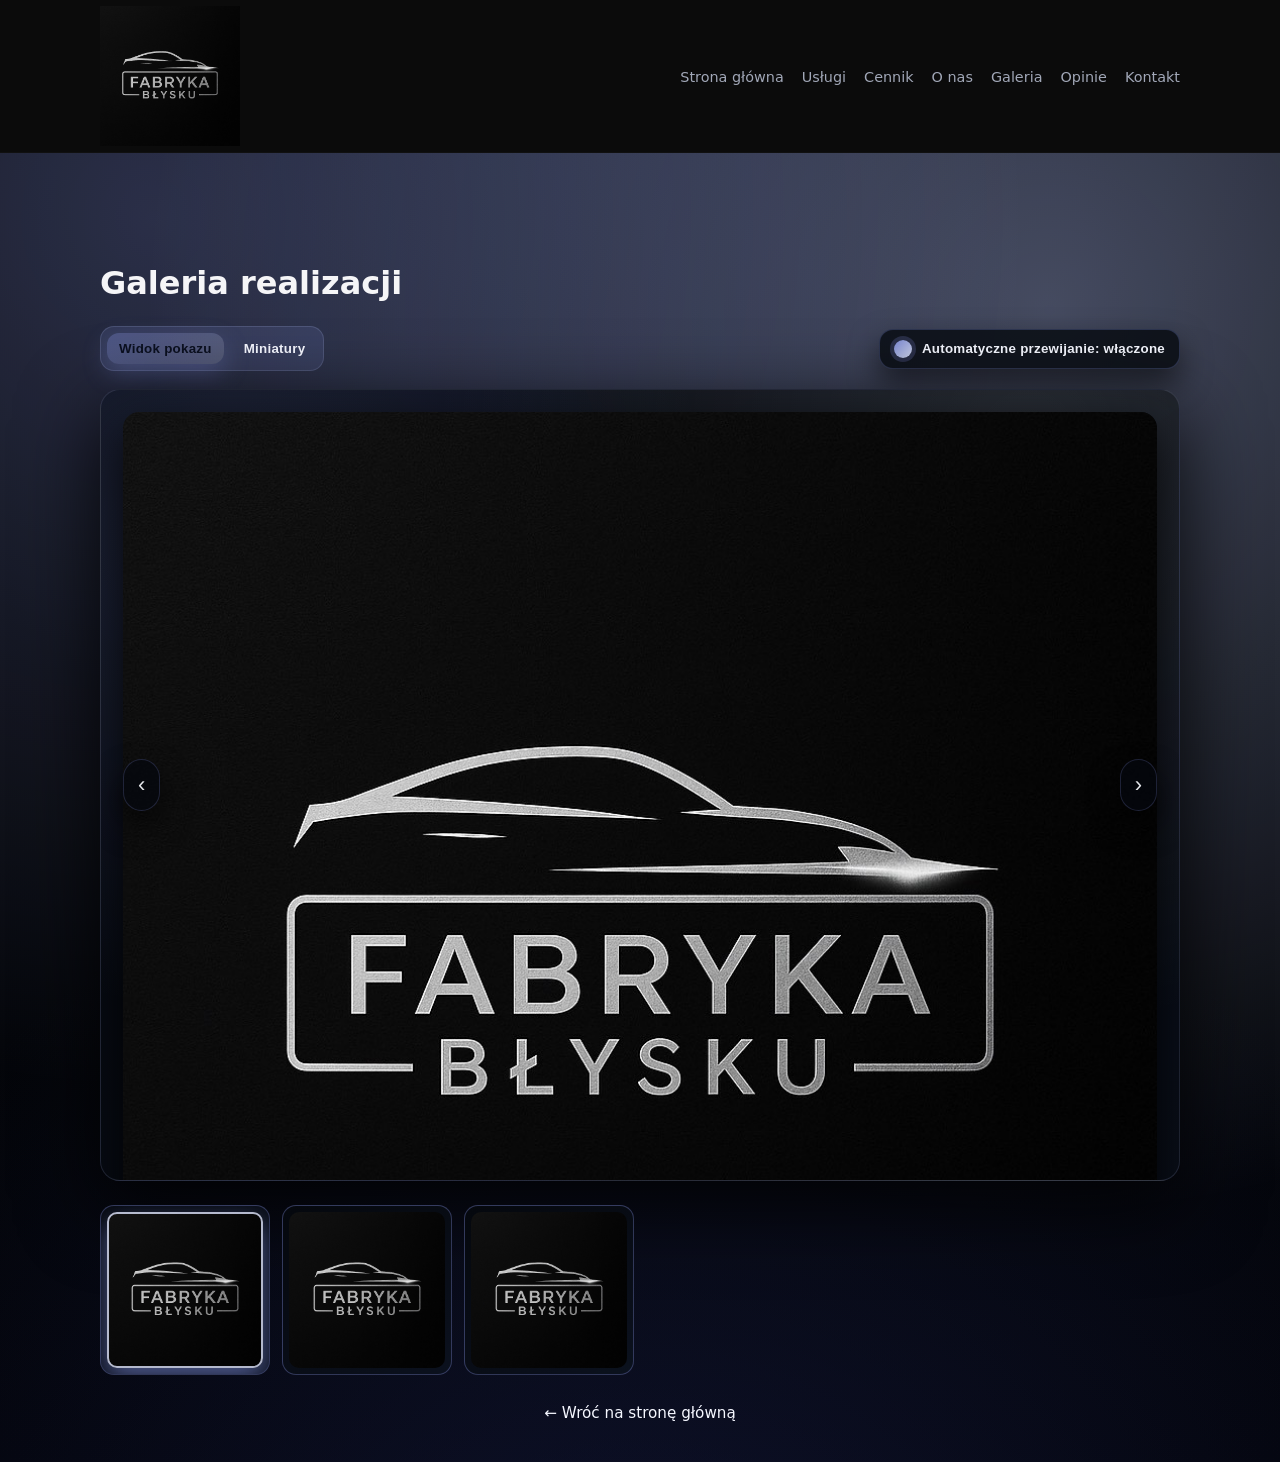
==== commit 526cb71d: "Add autoplay toggle, real-review filter, and editable pricing" ====
--- a/gallery.html
+++ b/gallery.html
@@ -49,6 +49,45 @@
             align-items: center;
             gap: 14px;
             flex-wrap: wrap;
+        }
+
+        .gallery-autoplay-toggle {
+            display: inline-flex;
+            align-items: center;
+            gap: 10px;
+            background: rgba(5, 8, 14, 0.78);
+            border: 1px solid rgba(148, 163, 255, 0.22);
+            color: var(--color-primary-strong, #e5e7eb);
+            padding: 10px 14px;
+            border-radius: 14px;
+            cursor: pointer;
+            box-shadow: 0 14px 30px rgba(0, 0, 0, 0.55);
+            font-weight: 700;
+            letter-spacing: 0.02em;
+            transition: background 0.2s ease, transform 0.2s ease, box-shadow 0.2s ease;
+        }
+
+        .gallery-autoplay-toggle[aria-pressed="false"] {
+            background: rgba(5, 8, 14, 0.5);
+            color: var(--color-text-muted, #9ca3af);
+        }
+
+        .gallery-autoplay-toggle:hover {
+            transform: translateY(-1px);
+            box-shadow: 0 18px 40px rgba(0, 0, 0, 0.75);
+        }
+
+        .toggle-dot {
+            width: 18px;
+            height: 18px;
+            border-radius: 999px;
+            background: linear-gradient(135deg, rgba(148, 163, 255, 0.8), rgba(224, 231, 255, 0.9));
+            box-shadow: 0 0 0 4px rgba(148, 163, 255, 0.18);
+        }
+
+        .gallery-autoplay-toggle[aria-pressed="false"] .toggle-dot {
+            background: rgba(255, 255, 255, 0.4);
+            box-shadow: 0 0 0 4px rgba(255, 255, 255, 0.12);
         }
 
         .gallery-view-switch {
@@ -318,6 +357,10 @@
                         <button class="gallery-chip is-active" type="button" data-view="slider">Widok pokazu</button>
                         <button class="gallery-chip" type="button" data-view="grid">Miniatury</button>
                     </div>
+                    <button class="gallery-autoplay-toggle" type="button" aria-pressed="true" aria-label="Przełącz automatyczne przewijanie">
+                        <span class="toggle-dot" aria-hidden="true"></span>
+                        Automatyczne przewijanie: włączone
+                    </button>
                 </div>
 
                 <div class="gallery-slider" id="gallery-slider" aria-live="polite">
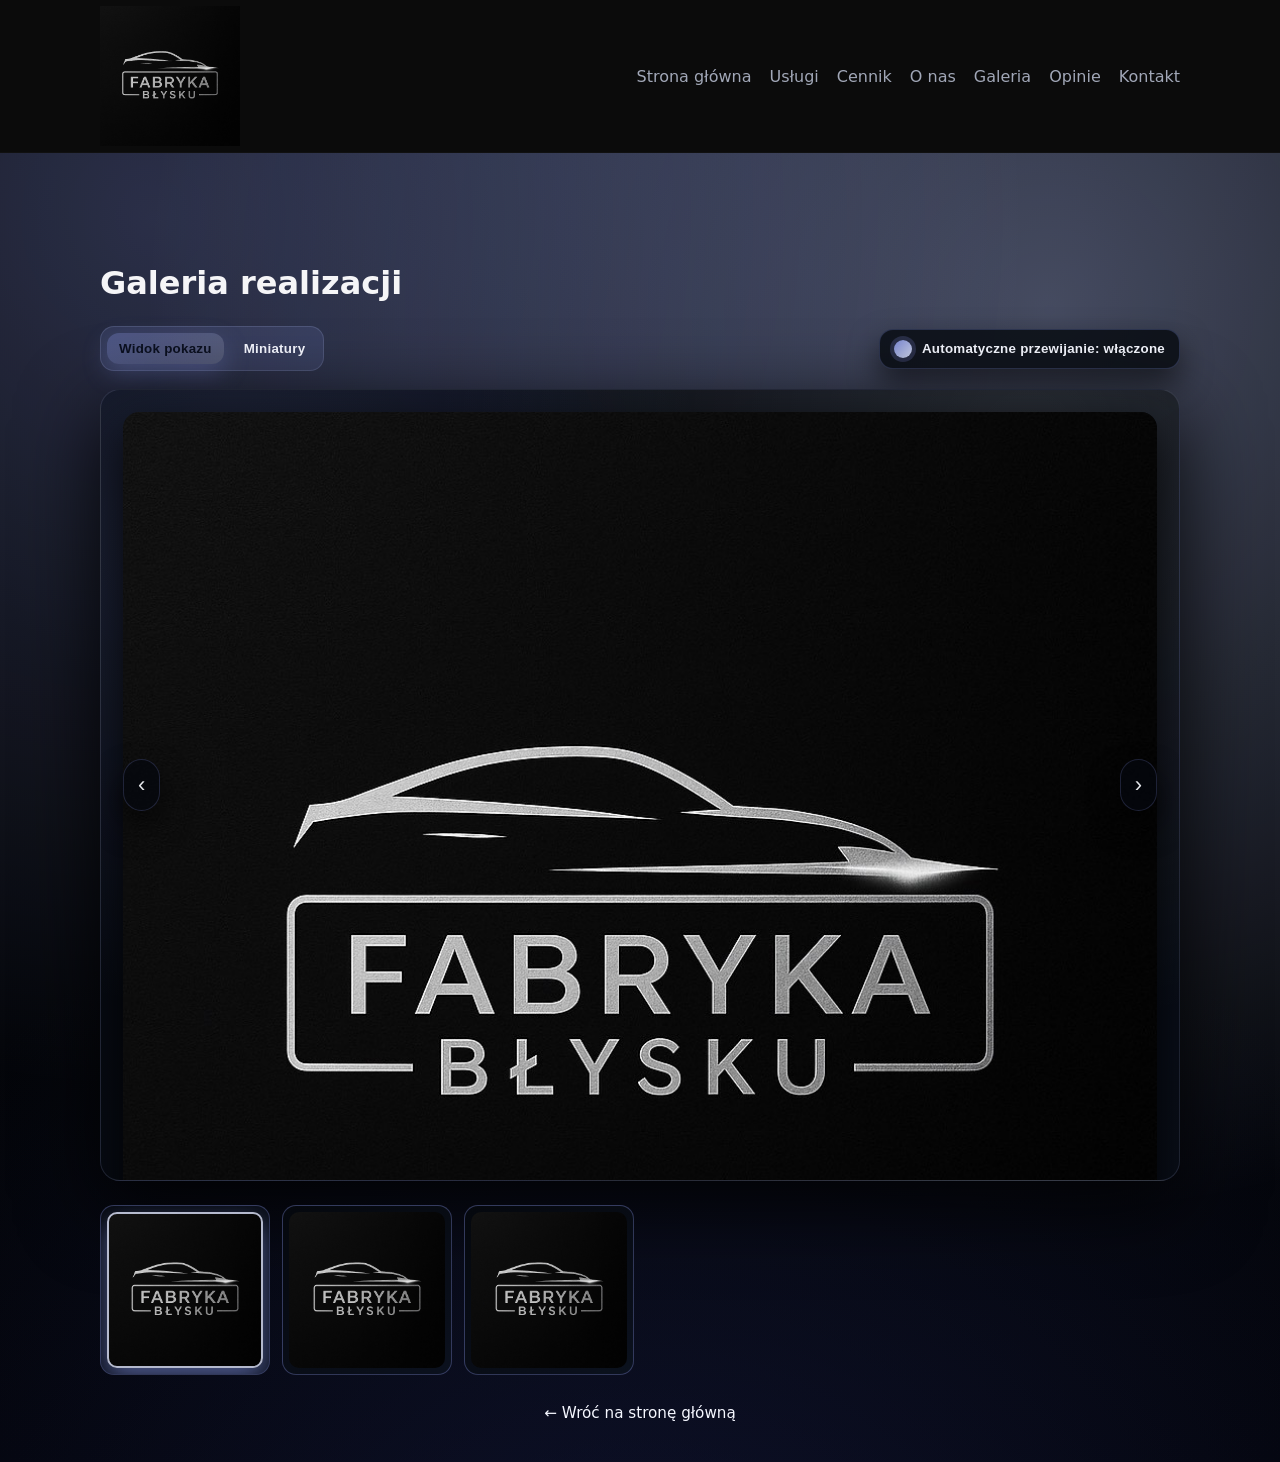
==== commit ba7bec1a: "Improve pricing interactions and add favicon" ====
--- a/gallery.html
+++ b/gallery.html
@@ -4,6 +4,7 @@
     <meta charset="UTF-8">
     <title>Galeria - Fabryka Błysku</title>
     <meta name="viewport" content="width=device-width, initial-scale=1">
+    <link rel="icon" type="image/svg+xml" href="assets/favicon.svg">
     <link rel="stylesheet" href="style.css">
     <style>
         .gallery-page {
--- a/style.css
+++ b/style.css
@@ -138,7 +138,7 @@
 .nav-links a {
     text-decoration: none;
     color: var(--color-text-muted);
-    font-size: 0.9rem;
+    font-size: 1rem;
     position: relative;
     padding: 6px 0;
 }
@@ -646,15 +646,20 @@
     box-shadow: 0 16px 36px rgba(0, 0, 0, 0.8);
 }
 
+.pricing-table-scroll {
+    overflow-x: auto;
+    scrollbar-width: thin;
+}
+
 .pricing-table {
     width: 100%;
     border-collapse: collapse;
-    font-size: 0.9rem;
+    font-size: 0.95rem;
 }
 
 .pricing-table th,
 .pricing-table td {
-    padding: 10px 12px;
+    padding: 12px 14px;
     border-bottom: 1px solid rgba(36, 42, 54, 0.9);
 }
 
@@ -673,38 +678,93 @@
     background: rgba(18, 22, 34, 0.96);
 }
 
+.pricing-table-block + .pricing-table-block {
+    margin-top: 16px;
+}
+
+.pricing-table-block h4 {
+    margin: 0;
+    padding: 12px 14px;
+    font-size: 1.05rem;
+    background: rgba(14, 20, 32, 0.96);
+    color: var(--color-heading);
+    border-bottom: 1px solid rgba(36, 42, 54, 0.9);
+}
+
+.pricing-name {
+    font-weight: 600;
+    color: var(--color-heading);
+}
+
+.pricing-note {
+    margin-top: 4px;
+    font-size: 0.85rem;
+    color: var(--color-text-muted);
+}
+
 .pricing-loading {
     padding: 16px 14px;
     font-size: 0.9rem;
     color: var(--color-text-muted);
 }
 
+@media (max-width: 720px) {
+    .pricing-table th,
+    .pricing-table td {
+        padding: 10px 12px;
+        font-size: 0.92rem;
+    }
+}
+
 /* UsĹ‚ugi dodatkowe */
 
 .pricing-extras-grid {
     display: grid;
-    grid-template-columns: minmax(0, 1fr);
-    gap: 12px;
+    grid-template-columns: repeat(auto-fit, minmax(260px, 1fr));
+    gap: 14px;
 }
 
 .pricing-extra-item {
     border-radius: var(--radius-md);
     border: 1px solid rgba(192, 196, 210, 0.16);
     background: linear-gradient(135deg, rgba(10, 14, 24, 0.98), rgba(5, 7, 12, 0.98));
-    padding: 10px 12px;
+    padding: 12px 14px;
     display: flex;
-    justify-content: space-between;
-    align-items: baseline;
+    flex-direction: column;
+    gap: 6px;
+    font-size: 0.95rem;
+    box-shadow: 0 10px 26px rgba(0, 0, 0, 0.65);
+    transition:
+        transform 0.22s ease,
+        box-shadow 0.22s ease,
+        border-color 0.22s ease,
+        background 0.22s ease;
+}
+
+.pricing-extra-item:hover,
+.pricing-extra-item:focus-visible {
+    transform: translateY(-4px);
+    box-shadow: 0 22px 40px rgba(0, 0, 0, 0.85);
+    border-color: rgba(192, 203, 255, 0.35);
+    background: linear-gradient(135deg, rgba(14, 18, 30, 0.98), rgba(5, 7, 12, 0.98));
+    outline: none;
+}
+
+.pricing-extra-name {
+    margin: 0;
+    font-size: 1rem;
+    color: var(--color-text);
+}
+
+.pricing-extra-price {
+    font-weight: 700;
+    color: var(--color-primary-strong);
+}
+
+.pricing-extra-note {
+    color: var(--color-text-muted);
     font-size: 0.9rem;
-}
-
-.pricing-extra-name {
-    color: var(--color-text);
-}
-
-.pricing-extra-note {
-    color: var(--color-text-muted);
-    font-size: 0.85rem;
+    line-height: 1.4;
 }
 
 /* Pakiety zimowe */
@@ -727,6 +787,21 @@
     background: linear-gradient(135deg, rgba(12, 16, 26, 0.98), rgba(6, 9, 15, 0.98));
     padding: 12px 14px;
     font-size: 0.9rem;
+    box-shadow: 0 10px 26px rgba(0, 0, 0, 0.6);
+    transition:
+        transform 0.22s ease,
+        box-shadow 0.22s ease,
+        border-color 0.22s ease,
+        background 0.22s ease;
+}
+
+.pricing-winter-item:hover,
+.pricing-winter-item:focus-visible {
+    transform: translateY(-4px);
+    box-shadow: 0 22px 40px rgba(0, 0, 0, 0.85);
+    border-color: rgba(192, 203, 255, 0.32);
+    background: linear-gradient(135deg, rgba(16, 22, 34, 0.98), rgba(6, 9, 15, 0.98));
+    outline: none;
 }
 
 /* OPINIE */
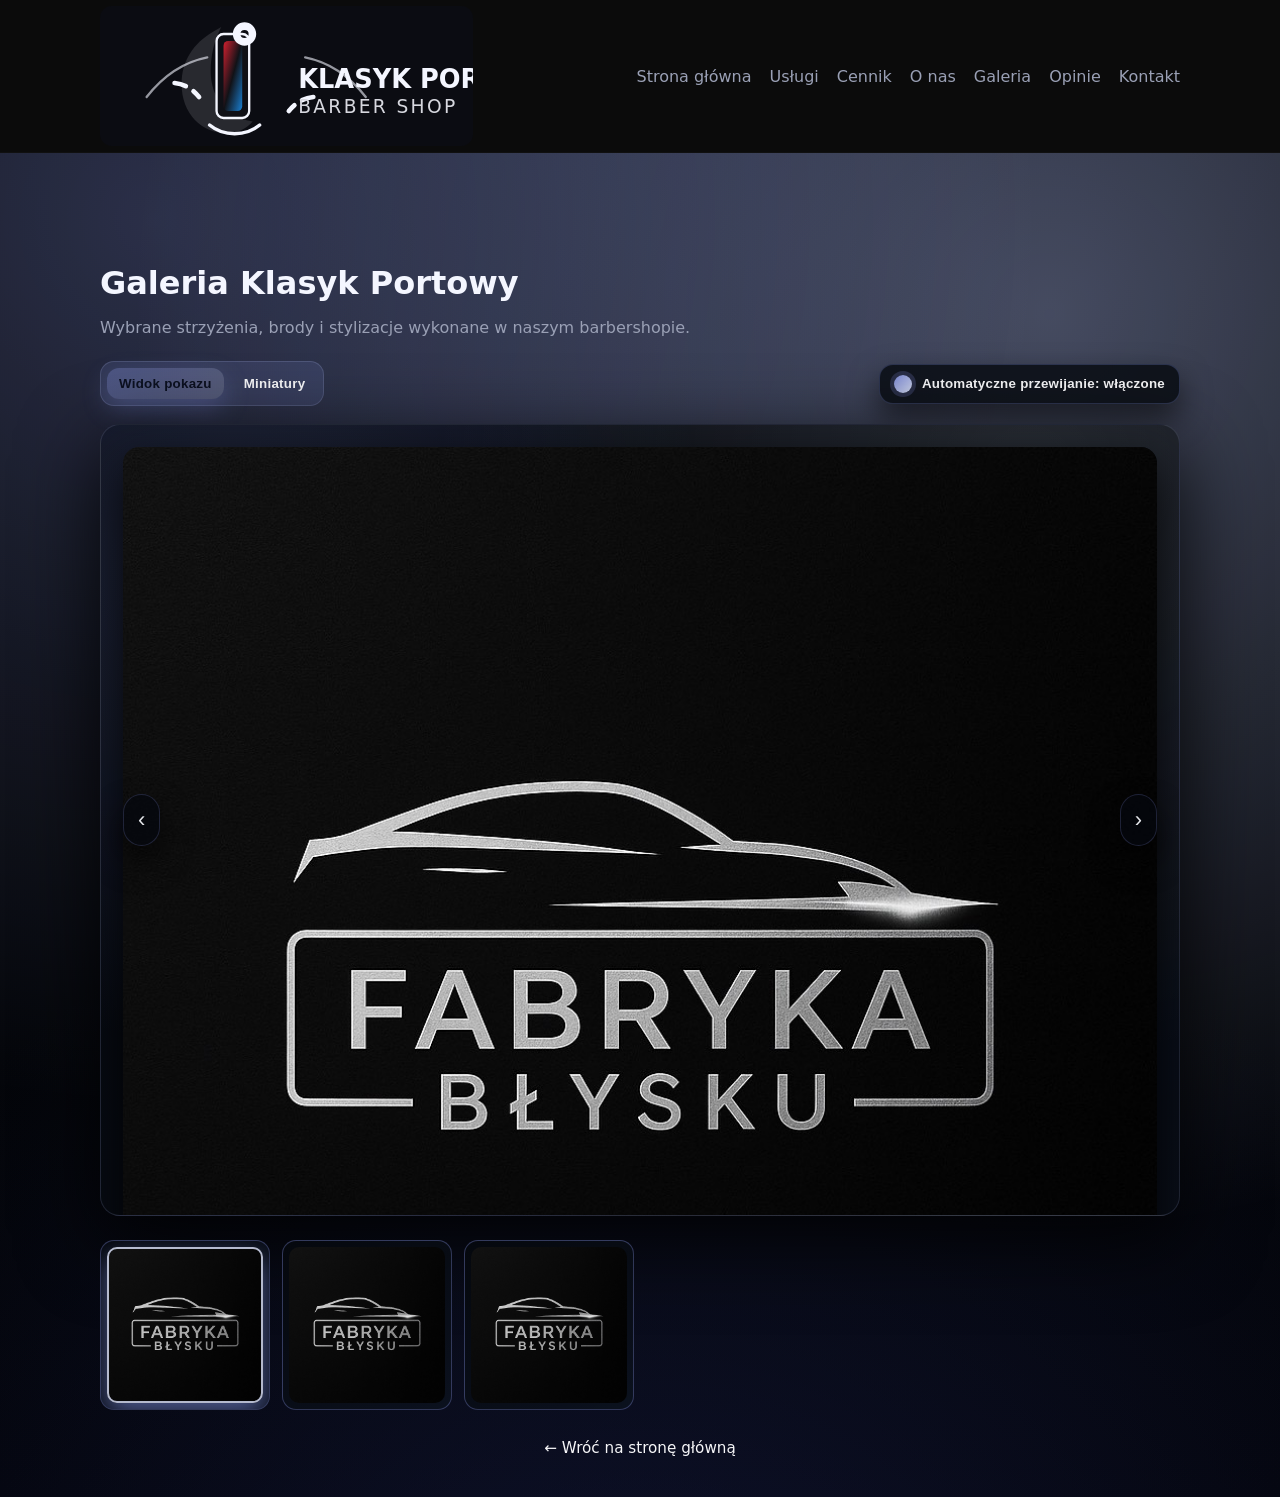
==== commit d10c340c: "Retheme site for Klasyk Portowy Barber Shop" ====
--- a/gallery.html
+++ b/gallery.html
@@ -2,7 +2,7 @@
 <html lang="pl">
 <head>
     <meta charset="UTF-8">
-    <title>Galeria - Fabryka Błysku</title>
+    <title>Galeria - Klasyk Portowy Barber Shop</title>
     <meta name="viewport" content="width=device-width, initial-scale=1">
     <link rel="icon" type="image/svg+xml" href="assets/favicon.svg">
     <link rel="stylesheet" href="style.css">
@@ -326,7 +326,7 @@
         <nav class="nav" aria-label="Główna nawigacja">
             <div class="nav-logo">
                 <a href="index.html" aria-label="Powrót na stronę główną">
-                    <img src="assets/img/logo-fabryka-blysku.png" alt="Fabryka Błysku - logo" class="logo-img">
+                    <img src="assets/img/logo-klasyk-portowy.svg" alt="Klasyk Portowy Barber Shop" class="logo-img">
                 </a>
             </div>
             <button class="nav-toggle" aria-label="Otwórz menu" aria-expanded="false">
@@ -349,7 +349,8 @@
     <main class="gallery-page">
         <div class="gallery-wrapper">
             <header class="gallery-header">
-                <h1>Galeria realizacji</h1>
+                <h1>Galeria Klasyk Portowy</h1>
+                <p>Wybrane strzyżenia, brody i stylizacje wykonane w naszym barbershopie.</p>
             </header>
 
             <section aria-label="Pokaz slajdów z realizacjami" class="gallery-shell">
--- a/style.css
+++ b/style.css
@@ -1,16 +1,16 @@
 ﻿/* Zmienne i reset */
 :root {
-    --color-bg: #05070a;
-    --color-bg-elevated: #0b0f16;
-    --color-bg-soft: #10151f;
-    --color-primary: #e0e7ff;
-    --color-primary-strong: #f5f7ff;
-    --color-accent: #9ea7ff;
-    --color-accent-strong: #c0cbff;
-    --color-silver: #c0c4d2;
-    --color-border: #242a36;
-    --color-text: #f5f5f7;
-    --color-text-muted: #a1a7b7;
+    --color-bg: #050505;
+    --color-bg-elevated: #0c0c10;
+    --color-bg-soft: #11111a;
+    --color-primary: #ffffff;
+    --color-primary-strong: #f5f5f7;
+    --color-accent: #d1202f;
+    --color-accent-strong: #1a7fd1;
+    --color-silver: #d7d8df;
+    --color-border: #1f2028;
+    --color-text: #f4f6ff;
+    --color-text-muted: #9aa0b5;
     --shadow-soft: 0 18px 40px rgba(0, 0, 0, 0.6);
     --radius-md: 12px;
     --radius-lg: 20px;
@@ -943,6 +943,26 @@
     color: var(--color-text-muted);
 }
 
+.social-links {
+    display: flex;
+    flex-direction: column;
+    gap: 8px;
+}
+
+.social-links a {
+    color: var(--color-primary);
+    text-decoration: none;
+    display: inline-flex;
+    align-items: center;
+    gap: 8px;
+    transition: color var(--transition-fast), transform var(--transition-fast);
+}
+
+.social-links a:hover {
+    color: var(--color-accent-strong);
+    transform: translateX(2px);
+}
+
 .contact-info a {
     color: var(--color-accent-strong);
     text-decoration: none;
@@ -1306,7 +1326,7 @@
 
 
 
-/* Dekoracyjne bańki w sekcji hero - lekki efekt canvas */
+/* Dekoracyjne pasy w sekcji hero - canvas z ruchomymi barberskimi paskami */
 .hero-bubbles-canvas {
     position: absolute;
     inset: 0;
@@ -1315,6 +1335,6 @@
     pointer-events: none;
     z-index: 1;
     mix-blend-mode: normal;
-    filter: drop-shadow(0 4px 6px rgba(0, 0, 0, 0.3));
-}
-
+    opacity: 0.75;
+}
+
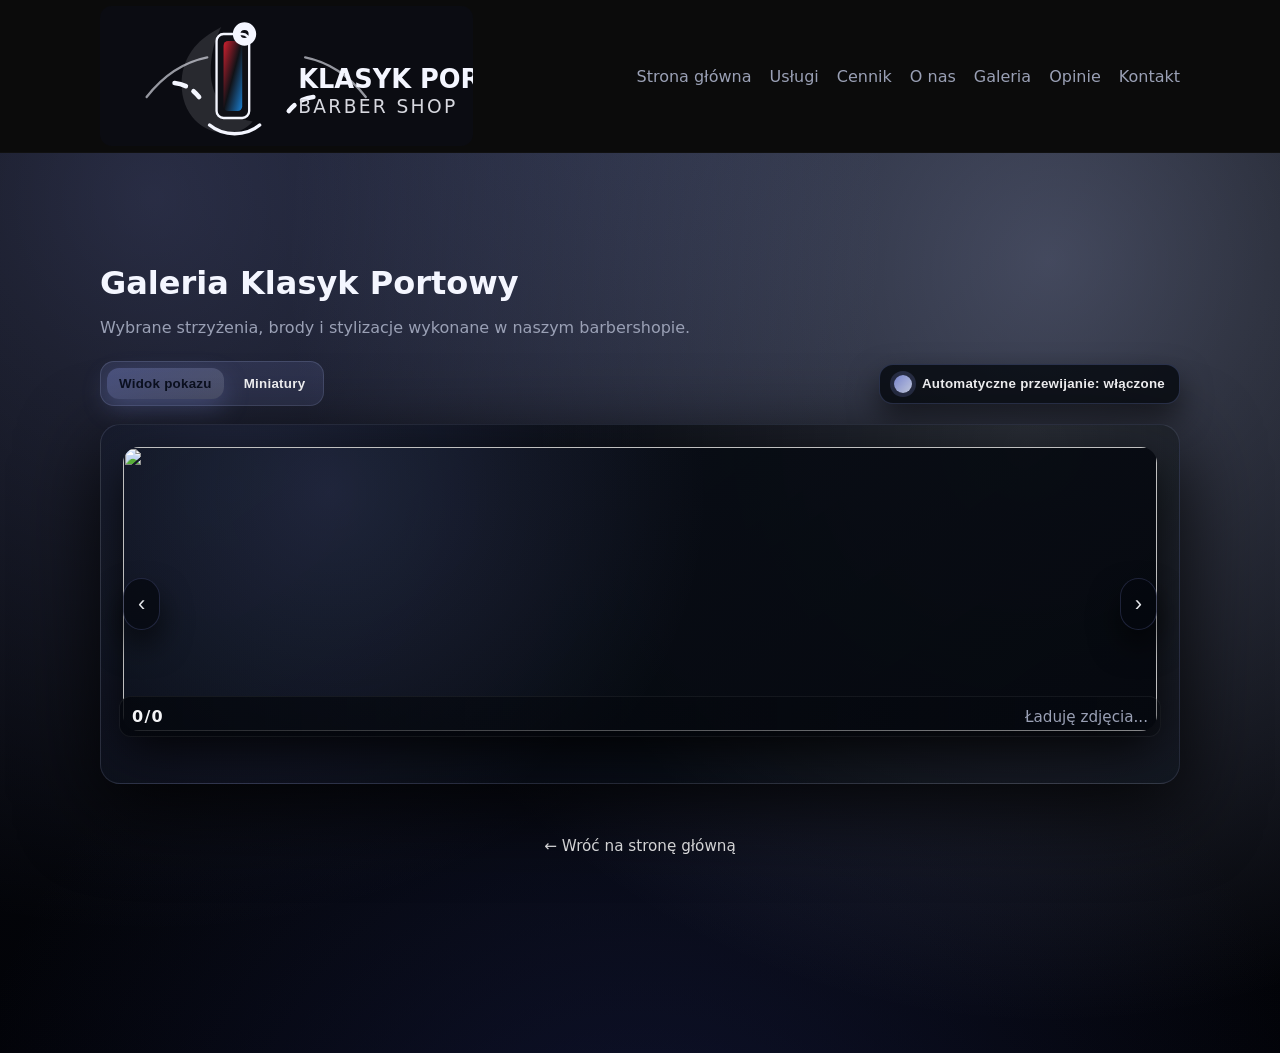
==== commit 9a1cc18c: "Remove binary assets and document manual placement" ====
--- a/gallery.html
+++ b/gallery.html
@@ -326,7 +326,7 @@
         <nav class="nav" aria-label="Główna nawigacja">
             <div class="nav-logo">
                 <a href="index.html" aria-label="Powrót na stronę główną">
-                    <img src="assets/img/logo-klasyk-portowy.svg" alt="Klasyk Portowy Barber Shop" class="logo-img">
+                    <img src="assets/img/logo-klasyk-portowy.jpg" srcset="assets/img/logo-klasyk-portowy.svg" alt="Klasyk Portowy Barber Shop" class="logo-img">
                 </a>
             </div>
             <button class="nav-toggle" aria-label="Otwórz menu" aria-expanded="false">
--- a/style.css
+++ b/style.css
@@ -262,6 +262,30 @@
     max-width: 42rem;
     margin: 0 auto;
     padding-inline: 20px;
+}
+
+.eyebrow {
+    display: inline-flex;
+    align-items: center;
+    gap: 8px;
+    padding: 6px 12px;
+    border-radius: var(--radius-pill);
+    background: rgba(209, 32, 47, 0.12);
+    color: #f6dadd;
+    text-transform: uppercase;
+    letter-spacing: 0.12em;
+    font-size: 0.78rem;
+    margin: 0 0 12px;
+}
+
+.eyebrow::before,
+.eyebrow::after {
+    content: "";
+    display: inline-block;
+    width: 8px;
+    height: 8px;
+    border-radius: 999px;
+    background: linear-gradient(145deg, #d1202f, #1a7fd1);
 }
 
 .hero h1 {
@@ -608,6 +632,80 @@
     align-self: flex-start;
 }
 
+.team {
+    margin-top: 34px;
+    background: linear-gradient(180deg, rgba(9, 12, 20, 0.9), rgba(5, 7, 12, 0.9));
+    border: 1px solid rgba(192, 196, 210, 0.16);
+    border-radius: var(--radius-lg);
+    padding: 22px;
+    box-shadow: 0 24px 48px rgba(0, 0, 0, 0.75);
+}
+
+.team h3 {
+    margin: 0 0 14px;
+    text-transform: uppercase;
+    letter-spacing: 0.08em;
+    font-size: 1.2rem;
+}
+
+.team-grid {
+    display: grid;
+    grid-template-columns: repeat(auto-fit, minmax(240px, 1fr));
+    gap: 16px;
+}
+
+.team-card {
+    border: 1px solid rgba(192, 196, 210, 0.16);
+    border-radius: var(--radius-md);
+    background: rgba(9, 11, 16, 0.85);
+    overflow: hidden;
+    box-shadow: 0 16px 32px rgba(0, 0, 0, 0.65);
+    transition: transform var(--transition-med), box-shadow var(--transition-med);
+}
+
+.team-card:hover {
+    transform: translateY(-6px);
+    box-shadow: 0 26px 48px rgba(0, 0, 0, 0.8);
+}
+
+.team-photo {
+    position: relative;
+    padding-top: 62%;
+    background: radial-gradient(circle at 20% 20%, rgba(209, 32, 47, 0.25), rgba(26, 127, 209, 0.08));
+    overflow: hidden;
+}
+
+.team-photo img {
+    position: absolute;
+    inset: 0;
+    width: 100%;
+    height: 100%;
+    object-fit: cover;
+    filter: saturate(1.02);
+}
+
+.team-body {
+    padding: 14px 14px 16px;
+}
+
+.team-body h4 {
+    margin: 0 0 8px;
+    font-size: 1.05rem;
+}
+
+.team-body p {
+    margin: 0;
+    color: var(--color-text-muted);
+    font-size: 0.94rem;
+    line-height: 1.6;
+}
+
+.team-note {
+    margin: 12px 0 0;
+    color: var(--color-text-muted);
+    font-size: 0.9rem;
+}
+
 /* GALERIA */
 
 .section-gallery .gallery-grid {
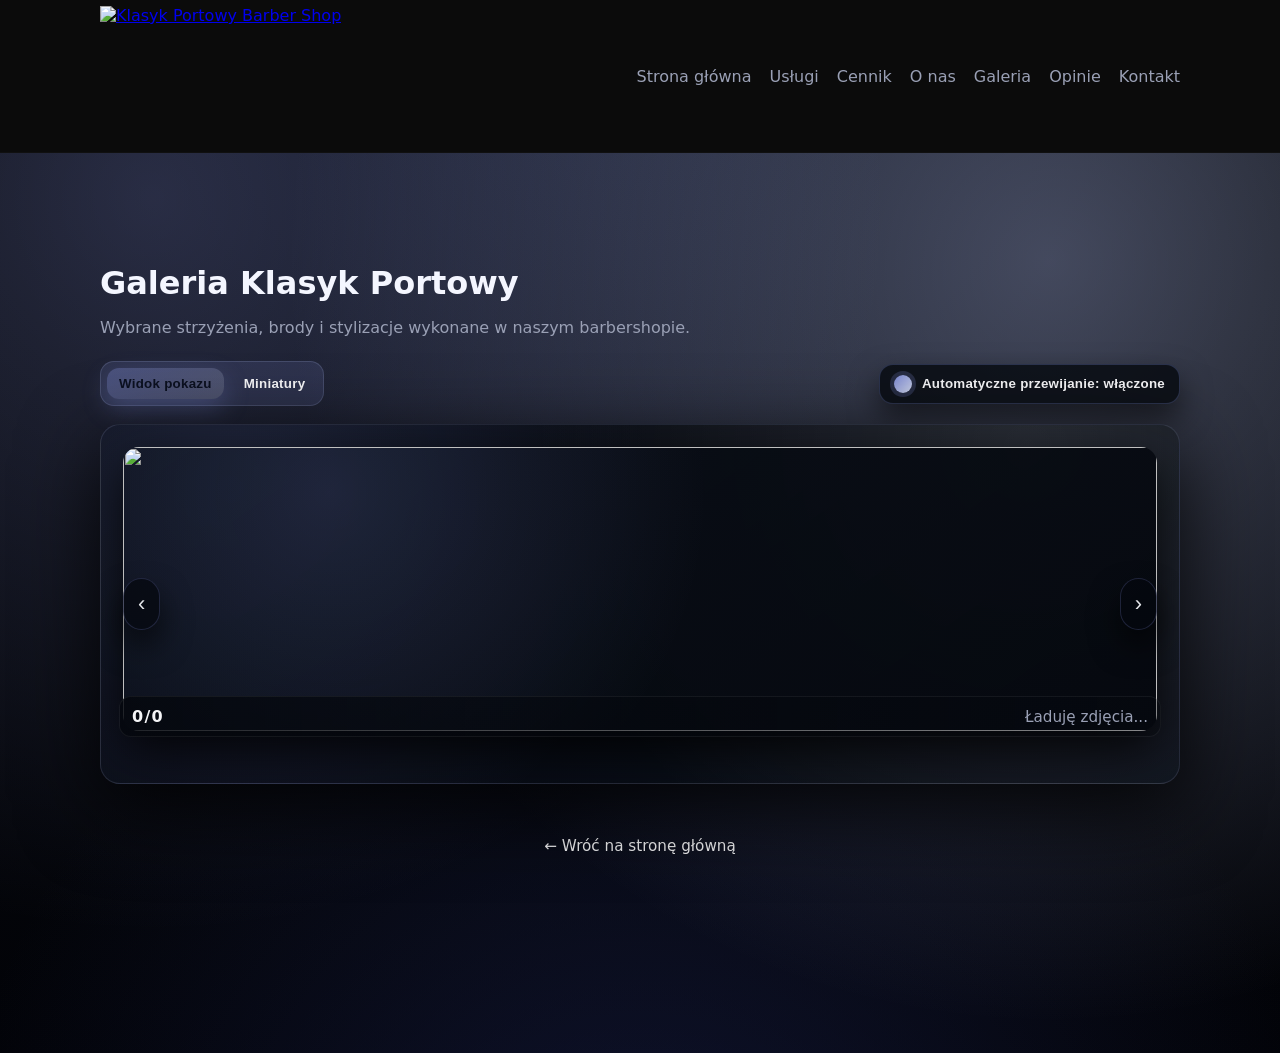
==== commit a6177790: "Add image logo fallbacks in nav" ====
--- a/gallery.html
+++ b/gallery.html
@@ -326,7 +326,11 @@
         <nav class="nav" aria-label="Główna nawigacja">
             <div class="nav-logo">
                 <a href="index.html" aria-label="Powrót na stronę główną">
-                    <img src="assets/img/logo-klasyk-portowy.jpg" srcset="assets/img/logo-klasyk-portowy.svg" alt="Klasyk Portowy Barber Shop" class="logo-img">
+                    <picture>
+                        <source srcset="assets/img/logo-klasyk-portowy.jpg" type="image/jpeg">
+                        <source srcset="assets/img/logo-klasyk-portowy.png" type="image/png">
+                        <img src="assets/img/logo-klasyk-portowy.svg" alt="Klasyk Portowy Barber Shop" class="logo-img">
+                    </picture>
                 </a>
             </div>
             <button class="nav-toggle" aria-label="Otwórz menu" aria-expanded="false">
--- a/style.css
+++ b/style.css
@@ -151,7 +151,13 @@
     width: 0;
     height: 2px;
     border-radius: var(--radius-pill);
-    background: linear-gradient(90deg, var(--color-accent), var(--color-primary-strong));
+    background: linear-gradient(
+        90deg,
+        #d72638 0%,
+        #f5f6f9 40%,
+        #1f6ec7 80%,
+        #f5f6f9 100%
+    );
     transition: width var(--transition-fast);
 }
 
@@ -221,6 +227,9 @@
     align-items: center;
     overflow: hidden;
     padding: 0 0 60px;
+    background:
+        linear-gradient(120deg, rgba(3, 5, 10, 0.75), rgba(4, 6, 12, 0.78)),
+        url("assets/img/hero/interior.jpg") center/cover no-repeat;
 }
 
 .hero-bg-layer {
@@ -228,12 +237,11 @@
     inset: 0;
     z-index: -1;
     background:
-        radial-gradient(circle at 10% 0, rgba(158, 167, 255, 0.16) 0, transparent 55%),
-        radial-gradient(circle at 80% 10%, rgba(192, 203, 255, 0.22) 0, transparent 52%),
-        radial-gradient(circle at 50% 120%, rgba(37, 46, 113, 0.35) 0, transparent 55%);
-    mix-blend-mode: screen;
+        radial-gradient(circle at 10% 0, rgba(158, 167, 255, 0.12) 0, transparent 55%),
+        radial-gradient(circle at 80% 10%, rgba(192, 203, 255, 0.18) 0, transparent 52%),
+        radial-gradient(circle at 50% 120%, rgba(37, 46, 113, 0.25) 0, transparent 55%);
     pointer-events: none;
-    opacity: 0.9;
+    opacity: 0.8;
 }
 
 /* Dodatkowy glow po prawej stronie */
@@ -634,33 +642,91 @@
 
 .team {
     margin-top: 34px;
-    background: linear-gradient(180deg, rgba(9, 12, 20, 0.9), rgba(5, 7, 12, 0.9));
+    background: radial-gradient(circle at 12% 20%, rgba(201, 44, 58, 0.1), transparent 45%),
+        radial-gradient(circle at 82% 28%, rgba(45, 105, 194, 0.12), transparent 46%),
+        linear-gradient(180deg, rgba(9, 12, 20, 0.9), rgba(5, 7, 12, 0.92));
     border: 1px solid rgba(192, 196, 210, 0.16);
     border-radius: var(--radius-lg);
-    padding: 22px;
-    box-shadow: 0 24px 48px rgba(0, 0, 0, 0.75);
+    padding: 26px;
+    box-shadow: 0 24px 48px rgba(0, 0, 0, 0.78);
+}
+
+.team-header {
+    display: flex;
+    align-items: center;
+    justify-content: space-between;
+    gap: 16px;
+    flex-wrap: wrap;
 }
 
 .team h3 {
-    margin: 0 0 14px;
+    margin: 0;
     text-transform: uppercase;
     letter-spacing: 0.08em;
     font-size: 1.2rem;
 }
 
+.barber-pole {
+    width: 68px;
+    height: 150px;
+    border-radius: 999px;
+    position: relative;
+    overflow: hidden;
+    background: radial-gradient(circle at 50% 8%, rgba(255, 255, 255, 0.9), rgba(220, 223, 230, 0.75)),
+        radial-gradient(circle at 50% 92%, rgba(255, 255, 255, 0.9), rgba(220, 223, 230, 0.75));
+    box-shadow: 0 8px 22px rgba(0, 0, 0, 0.55);
+    border: 1px solid rgba(255, 255, 255, 0.12);
+}
+
+.barber-pole::before {
+    content: "";
+    position: absolute;
+    inset: 10px 8px;
+    border-radius: 999px;
+    background: repeating-linear-gradient(
+        135deg,
+        #d72638 0px,
+        #d72638 16px,
+        #f9f9fb 16px,
+        #f9f9fb 30px,
+        #1f6ec7 30px,
+        #1f6ec7 46px,
+        #f9f9fb 46px,
+        #f9f9fb 60px
+    );
+    animation: pole-spin 5.8s linear infinite;
+}
+
+@keyframes pole-spin {
+    from {
+        background-position: 0 0;
+    }
+    to {
+        background-position: 0 -120px;
+    }
+}
+
 .team-grid {
     display: grid;
-    grid-template-columns: repeat(auto-fit, minmax(240px, 1fr));
+    grid-template-columns: repeat(auto-fit, minmax(160px, 1fr));
     gap: 16px;
+    align-items: stretch;
+    margin-top: 14px;
 }
 
 .team-card {
     border: 1px solid rgba(192, 196, 210, 0.16);
     border-radius: var(--radius-md);
-    background: rgba(9, 11, 16, 0.85);
+    background: rgba(9, 11, 16, 0.88);
     overflow: hidden;
     box-shadow: 0 16px 32px rgba(0, 0, 0, 0.65);
     transition: transform var(--transition-med), box-shadow var(--transition-med);
+    display: flex;
+    flex-direction: column;
+    min-height: 100%;
+    width: 100%;
+    max-width: 220px;
+    margin: 0 auto;
 }
 
 .team-card:hover {
@@ -670,8 +736,8 @@
 
 .team-photo {
     position: relative;
-    padding-top: 62%;
-    background: radial-gradient(circle at 20% 20%, rgba(209, 32, 47, 0.25), rgba(26, 127, 209, 0.08));
+    padding-top: 110%;
+    background: radial-gradient(circle at 20% 20%, rgba(209, 32, 47, 0.22), rgba(26, 127, 209, 0.08));
     overflow: hidden;
 }
 
@@ -685,7 +751,11 @@
 }
 
 .team-body {
-    padding: 14px 14px 16px;
+    padding: 16px 16px 18px;
+    display: flex;
+    flex-direction: column;
+    gap: 8px;
+    flex: 1;
 }
 
 .team-body h4 {
@@ -698,12 +768,6 @@
     color: var(--color-text-muted);
     font-size: 0.94rem;
     line-height: 1.6;
-}
-
-.team-note {
-    margin: 12px 0 0;
-    color: var(--color-text-muted);
-    font-size: 0.9rem;
 }
 
 /* GALERIA */
@@ -1424,15 +1488,5 @@
 
 
 
-/* Dekoracyjne pasy w sekcji hero - canvas z ruchomymi barberskimi paskami */
-.hero-bubbles-canvas {
-    position: absolute;
-    inset: 0;
-    width: 100%;
-    height: 100%;
-    pointer-events: none;
-    z-index: 1;
-    mix-blend-mode: normal;
-    opacity: 0.75;
-}
-
+/* Hero background: zdjęcie wnętrza barbershopu (ustaw w assets/img/hero/interior.jpg) */
+
